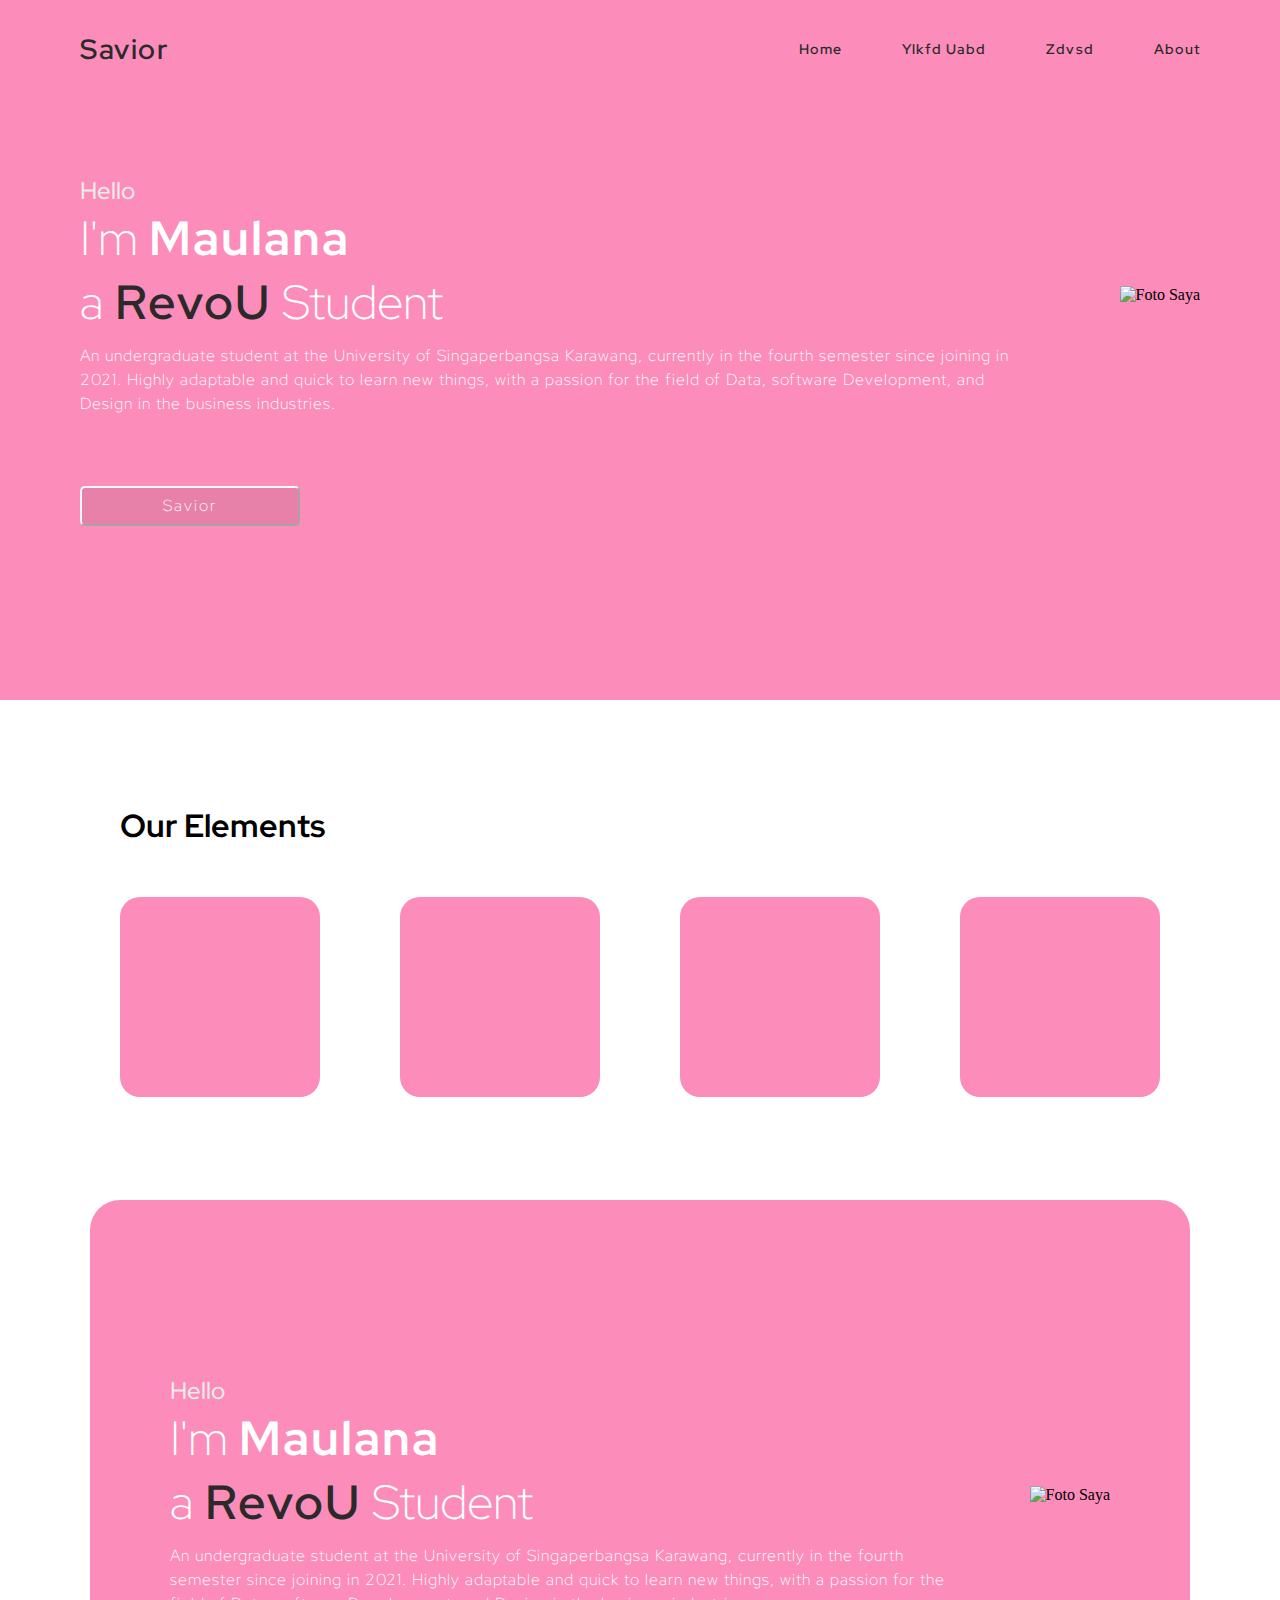
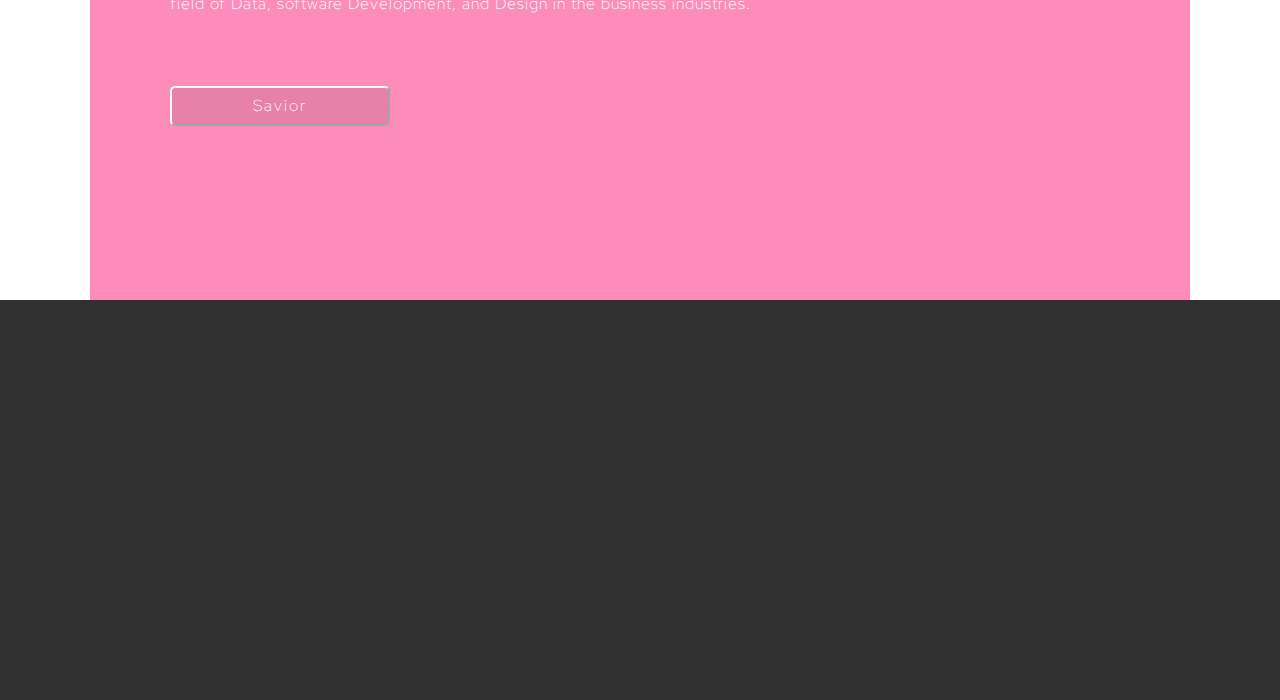
==== index.html @ 54da932e "Update and rename tes2.html to index.html" ====
<!DOCTYPE html>
<html>
    <head>
        <title>Page Title</title>
        <link href='https://fonts.googleapis.com/css?family=Red Hat Display' rel='stylesheet'>
        <link rel="stylesheet" href="tes2.css">
    </head>
    <body>
        <header class="header">
            <div class="navcount">
            <nav class="navbar">
                <div class="navbar-left">
                    <a class="logo">Savior</a>
                </div>
                <div class="navbar-right">
                    <a href="#" class="nav-link">Home</a>
                    <a href="#" class="nav-link">Ylkfd Uabd</a>
                    <a href="#" class="nav-link">Zdvsd</a>
                    <a href="#" class="nav-link">About</a>
                </div>
            </nav>
            </div>
        </header>
        <div class="containersatu">
            <div class="contentsatu">
                <div class="container1">
                    <div class="content1">
                        <div class="content-left">
                            <div class="hello">Hello</div>
                            <div class="me">I'm <span class="name">Maulana</span></div>
                            <div class="me">a <span class="revou">RevoU</span> Student</div>
                            <div class="desc">An undergraduate student at the University of Singaperbangsa Karawang, currently in the fourth semester since joining in 2021. Highly adaptable and quick to learn new things, with a passion for the field of Data, software Development, and Design in the business industries.</div>
                        </div>
                        <div class="content-right">
                            <img src="https://assets.stickpng.com/images/58485528b772315a9e4dd5d7.png" alt="Foto Saya" class="profile-image">
                        </div>
                    </div>
                    <div class="button">
                        <button class="button-go">Savior</button>
                    </div>
                </div>
            </div>
        </div>
        <div class="containerdua">
            <div class="contentdua">
                <div class="container2">
                    <div class="title-content2">
                        <h2 class="title-con2">Our Elements</h2>
                    </div>
                    <div class="content2">
                        <div class="content2-1">
                        </div>
                        <div class="content2-2">
                        </div>
                        <div class="content2-3">
                        </div>
                        <div class="content2-4">
                        </div>
                    </div>
                </div>
            </div>
        </div>
        <div class="containertiga">
            <div class="contenttiga">
                <div class="container3">
                    <div class="content3">
                        <div class="content-left">
                            <div class="hello">Hello</div>
                            <span class="me">I'm <span class="name">Maulana</span></span>
                            <div class="me">a <span class="revou">RevoU</span> Student</div>
                            <div class="desc">An undergraduate student at the University of Singaperbangsa Karawang, currently in the fourth semester since joining in 2021. Highly adaptable and quick to learn new things, with a passion for the field of Data, software Development, and Design in the business industries.</div>
                        </div>
                        <div class="content-right">
                            <img src="https://assets.stickpng.com/images/58485528b772315a9e4dd5d7.png" alt="Foto Saya" class="profile-image">
                        </div>
                    </div>
                    <div class="button">
                        <button class="button-go">Savior</button>
                    </div>
                </div>
            </div>
        </div>
        <div class="contentempat">
            <div class="content4">

            </div>
        </div>
    </body>
</html>
---- tes2.css ----
body {
    margin: 0;
}

.header {
    position: absolute;
    top: 0;
    left: 0;
    right: 0;
    height: 80px;
}
.navcount {
    width: 100%;
    max-width: 1300px;
    margin: auto;
    position: relative;
}
.navbar {
    display: flex;
    align-items: center;
    justify-content: space-between;
    padding: 30px 80px;
}

.navbar-left {
    display: flex;
}
  
.logo {
    color: #2a2a2a;
    font-family: 'Red Hat Display';
    font-weight: 600;
    font-size: 28px;
    letter-spacing: 1.5px;
}

.navbar-right{
    display: flex;
    gap: 60px;
    font-family: Verdana, Geneva, Tahoma, sans-serif;
}

.nav-link {
    color: #2a2a2a;
    text-decoration: none;
    text-align: center;
    font-size: 14px;
    font-weight: 550;
    font-family: 'Red Hat Display';
    font-weight: 600;
    letter-spacing: 1.2px;
}

.nav-link:hover {
    color: #fc8cb9;
    padding-bottom: 10px;
    border-bottom: 2px solid black;
}

.content-left {
    flex: 1;
    text-align: left;
}
  
.content-right {
    text-align: right;
}

.containersatu {
    background-color: #fc8cb9;
}

.contentsatu {
    background-color: transparent;
    display: flex;
    justify-content: center;
    align-items: center;
    width: 100%;
    height: 700px;
    max-width: 1300px;
    margin: auto;
}

.container1 {
    background-color: transparent;
    padding-left: 80px;
    padding-right: 80px;
}

.content1 {
    display: flex;
    align-items: center;
    justify-content: center;
    gap: 80px;
}

.containerdua {
    background-color: white;
}

.contentdua {
    background-color: transparent;
    display: flex;
    justify-content: center;
    align-items: center;
    width: 100%;
    height: 500px;
    max-width: 1300px;
    margin: auto;
}

.container2 {
    background-color: transparent;
    padding-left: 80px;
    padding-right: 80px;
}

.content2 {
    display: flex;
    align-items: center;
    justify-content: center;
    gap: 80px;
}

.title-content2 {
    margin-top: 0px;

}

.title-con2 {
    margin-top: 0px;
    margin-bottom: 50px;
    font-family: 'Red Hat Display';
    font-size: 32px;
}

.content2-1 {
    background-color: #fc8cb9;
    border-radius: 20px;
    width: 200px;
    height: 200px;
}

.content2-2 {
    background-color: #fc8cb9;
    border-radius: 20px;
    width: 200px;
    height: 200px;
}

.content2-3 {
    background-color: #fc8cb9;
    border-radius: 20px;
    width: 200px;
    height: 200px;
}

.content2-4 {
    background-color: #fc8cb9;
    border-radius: 20px;
    width: 200px;
    height: 200px;
}

.containertiga {
    background-color: white;
}

.contenttiga {
    background-color: #fc8cb9;
    border-radius: 30px 30px 0 0;
    display: flex;
    justify-content: center;
    align-items: center;
    width: 100%;
    height: 700px;
    max-width: 1100px;
    margin: auto;
}

.container3 {
    background-color: transparent;
    padding-left: 80px;
    padding-right: 80px;
}

.content3 {
    display: flex;
    align-items: center;
    justify-content: center;
    gap: 80px;
}

.contentempat {
    background-color: rgb(48, 48, 48);
    display: flex;
    justify-content: center;
}

.content4 {
    width: 1200px;
    height: 400px;
    background-color: transparent;
    align-items: center;
    display: flex;
    flex-direction: row;
    justify-content: center;
    padding-top: 0;
    padding-bottom: 0;
    padding-left: 75px;
    padding-right: 75px;
    color: white;
}
  
.profile-image {
    width: 350px;
    height: 350px;
}

.hello{
    color: #eaeaea;
    font-family: 'Red Hat Display';
    font-size: 24px;
    font-weight: 500;
}

.me{
    color: white;
    font-family: 'Red Hat Display';
    font-size: 48px;
    font-weight: lighter;
}

.name{
    color: white;
    font-family: 'Red Hat Display';
    font-size: 48px;
    font-weight: bold;
    letter-spacing: 2px;
}

.revou{
    color: #2a2a2a;
    font-family: 'Red Hat Display';
    font-size: 48px;
    font-weight: 600;
    letter-spacing: 2px;
}

.desc {
    margin-top: 10px;
    font-family: 'Red Hat Display';
    font-size: 16px;
    font-weight: 100;
    line-height: 1.5;
    letter-spacing: 1px;
    color: white;
}

.button {
    padding-top: 70px;
}

.button-go {
    width: 220px;
    height: 40px;
    background-color: rgba(0, 0, 0, 0.08);
    color: #f9f9f9;
    border-color: #f9f9f9;
    border-width: 2px;
    border-radius: 5px;
    font-family: 'Red Hat Display';
    font-weight: lighter;
    font-size: 16px;
    letter-spacing: 2px;
}

.button-og {
    width: 200px;
    height: 30px;
    background-color: rgb(247, 222, 0);
    color: black;
    border-color: black;
    border-width: 1px;
    border-radius: 5px;
    font-family: 'Red Hat Display';
    font-weight: bold;
    font-size: 14px;
    letter-spacing: 1px;
}

.button-go:hover {
    background-color: #2a2a2a;
    color: #fc8cb9;
    font-weight: 600;
    letter-spacing: 2px;
}

.button-og:hover {
    background-color: rgb(199, 180, 1);
    color: rgb(247, 222, 0);
    color: white;
    border-color: rgb(247, 222, 0);
    border-width: 2px;
}

@media screen and (max-width: 800px) {
    .content {
        flex-direction: column;
        text-align: center;
    }
    .content2 {
        flex-direction: column;
        text-align: center;
    }
    .content3 {
        flex-direction: column;
        text-align: center;
    }
    .content-right {
        text-align: center;
    }
    .profile-image {
        width: 280px;
        height: 280px;
        border-radius: 50%;
    }
}

@media screen and (max-width: 400px) {
    .navbar {
        flex-direction: column;
    }
}

@media screen and (max-width: 870px) {
    .contentsatu {
        height: 900px;
    }
}

@media screen and (max-width: 800px) {
    .header {
        height: 118px;
        background-color: white;
        box-shadow: 0px 4px 15px rgba(0, 0, 0, 0.1);
    }

    .navbar {
        flex-direction: column;
        gap: 10px;
        padding: 30px 45px;
    }

    .navbar-right {
        width: 100%;
        justify-content: space-between;
        gap: 10px;
        padding-top: 10px;
        border-top: 2px solid #fc8cb9;
    }

    .contentsatu {
        height: 1000px;
    }

    .container1{
        padding-left: 55px;
        padding-right: 55px;
    }

    .content1 {
        flex-direction: column;
        gap: 10px;
    }

    .desc, .hello, .me, .name {
        text-align: center;
    }

    .button {
        text-align: center;
    }

    .contentdua {
        height: 1200px;
    }
}

@media screen and (max-width: 600px) {
    .contentsatu {
        height: 1050px;
    }
}

@media screen and (max-width: 545px) {
    .contentsatu {
        height: 1120px;
    }
}
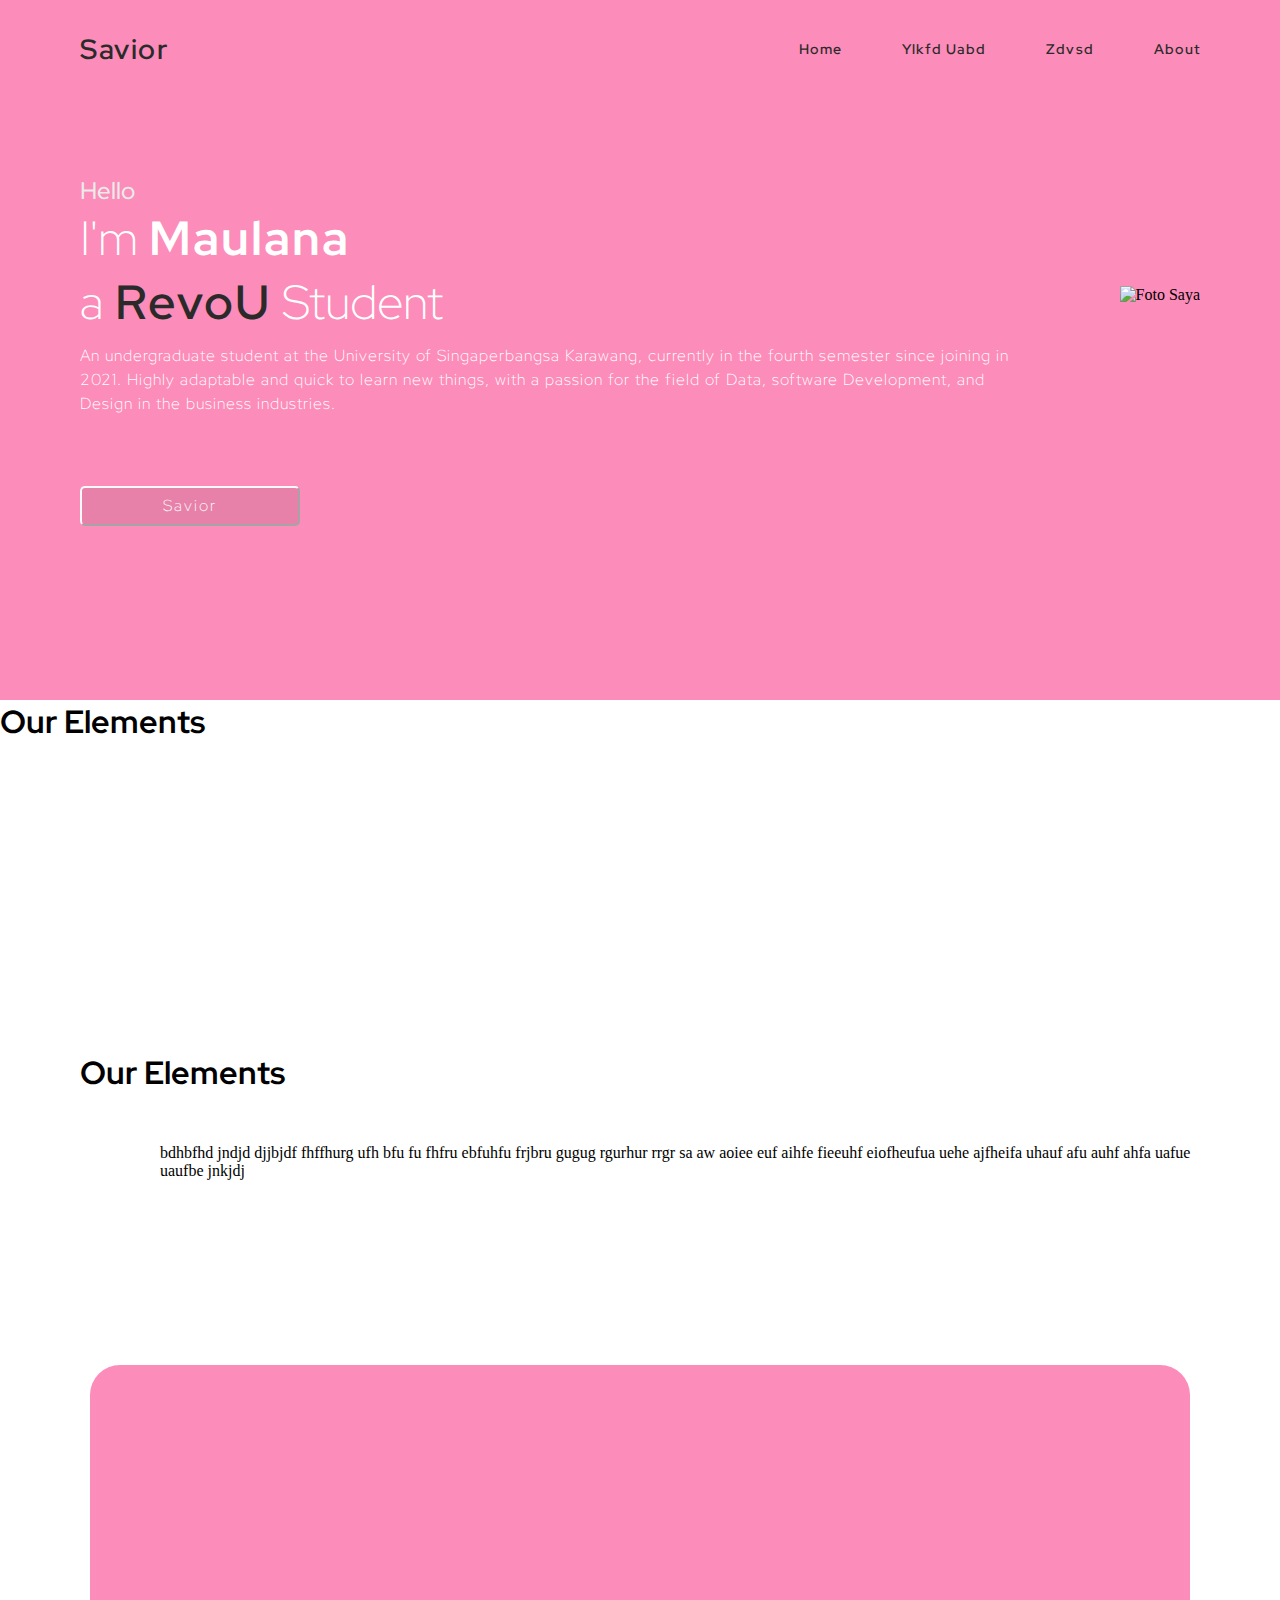
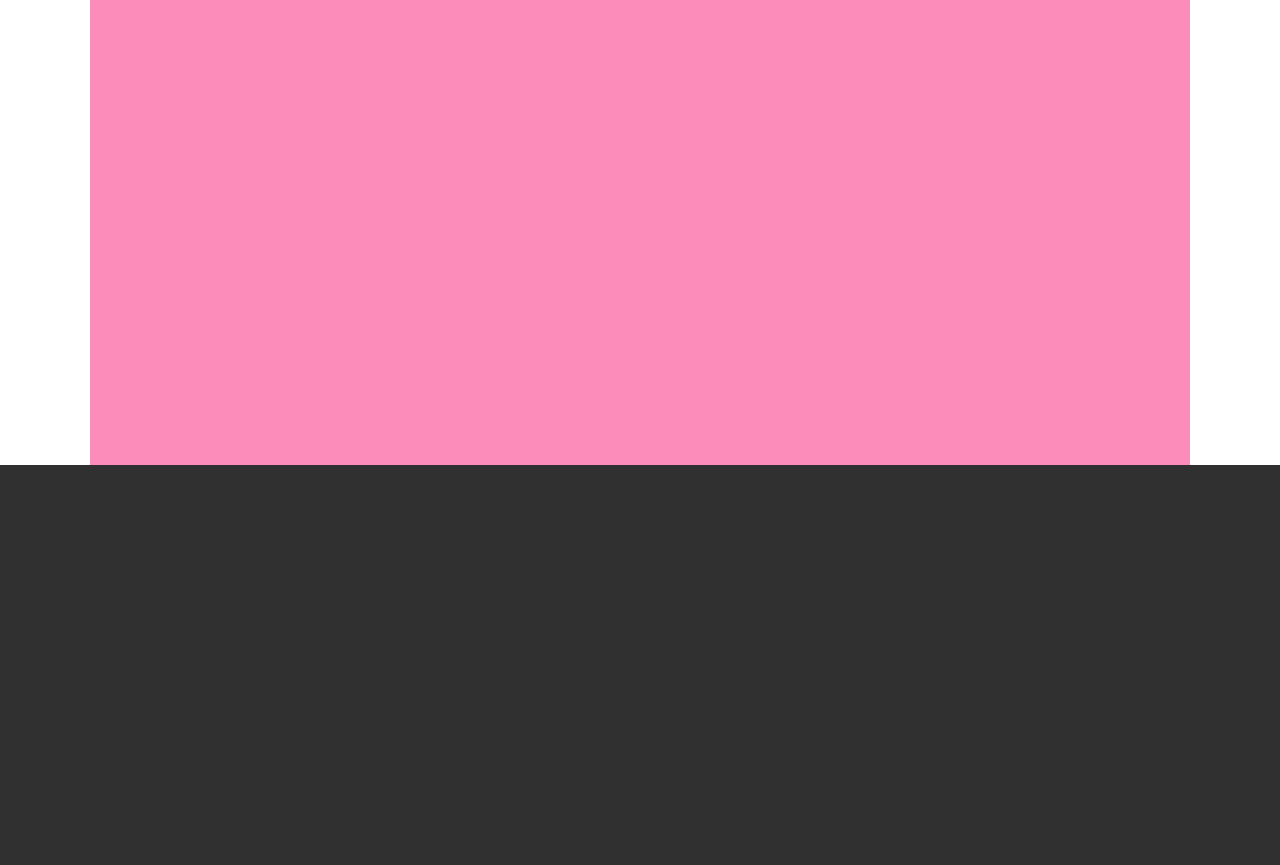
==== commit 755f033e: "Update index.html" ====
--- a/index.html
+++ b/index.html
@@ -41,6 +41,29 @@
                 </div>
             </div>
         </div>
+        <div class="containerlima">
+            <div class="contentlima">
+                <div class="container5">
+                    <div class="title-content5">
+                        <h2 class="title-con2">Our Elements</h2>
+                    </div>
+                    <div class="content5">
+                        <div class="content5-1">
+                            <img class="img5" src="https://clipart-library.com/images/dT45GppGc.png" alt="">
+                        </div>
+                        <div class="content5-2">
+                            <img class="img5" src="https://clipart-library.com/images/dT45GppGc.png" alt="">
+                        </div>
+                        <div class="content5-3">
+                            <img class="img5" src="https://clipart-library.com/images/dT45GppGc.png" alt="">
+                        </div>
+                        <div class="content5-3">
+                            <img class="img5" src="https://clipart-library.com/images/dT45GppGc.png" alt="">
+                        </div>
+                    </div>
+                </div>
+            </div>
+        </div>
         <div class="containerdua">
             <div class="contentdua">
                 <div class="container2">
@@ -48,22 +71,19 @@
                         <h2 class="title-con2">Our Elements</h2>
                     </div>
                     <div class="content2">
-                        <div class="content2-1">
+                        <div class="content2-left">
                         </div>
-                        <div class="content2-2">
-                        </div>
-                        <div class="content2-3">
-                        </div>
-                        <div class="content2-4">
+                        <div class="desc2">bdhbfhd jndjd djjbjdf fhffhurg ufh bfu fu fhfru ebfuhfu frjbru gugug rgurhur rrgr sa aw aoiee euf aihfe fieeuhf eiofheufua uehe ajfheifa uhauf afu auhf ahfa uafue uaufbe  jnkjdj
                         </div>
                     </div>
+                    <!-- <img class="geo" src="https://img.freepik.com/free-vector/geometric-models-background-flat-design_23-2148365747.jpg?w=1060&t=st=1693999473~exp=1694000073~hmac=b9e874a03b8d60c3d613f1268dba42c110509b91e0abe62afaea69ef3510d8f5"></img> -->
                 </div>
             </div>
         </div>
         <div class="containertiga">
             <div class="contenttiga">
                 <div class="container3">
-                    <div class="content3">
+                    <!-- <div class="content3">
                         <div class="content-left">
                             <div class="hello">Hello</div>
                             <span class="me">I'm <span class="name">Maulana</span></span>
@@ -76,7 +96,7 @@
                     </div>
                     <div class="button">
                         <button class="button-go">Savior</button>
-                    </div>
+                    </div> -->
                 </div>
             </div>
         </div>
